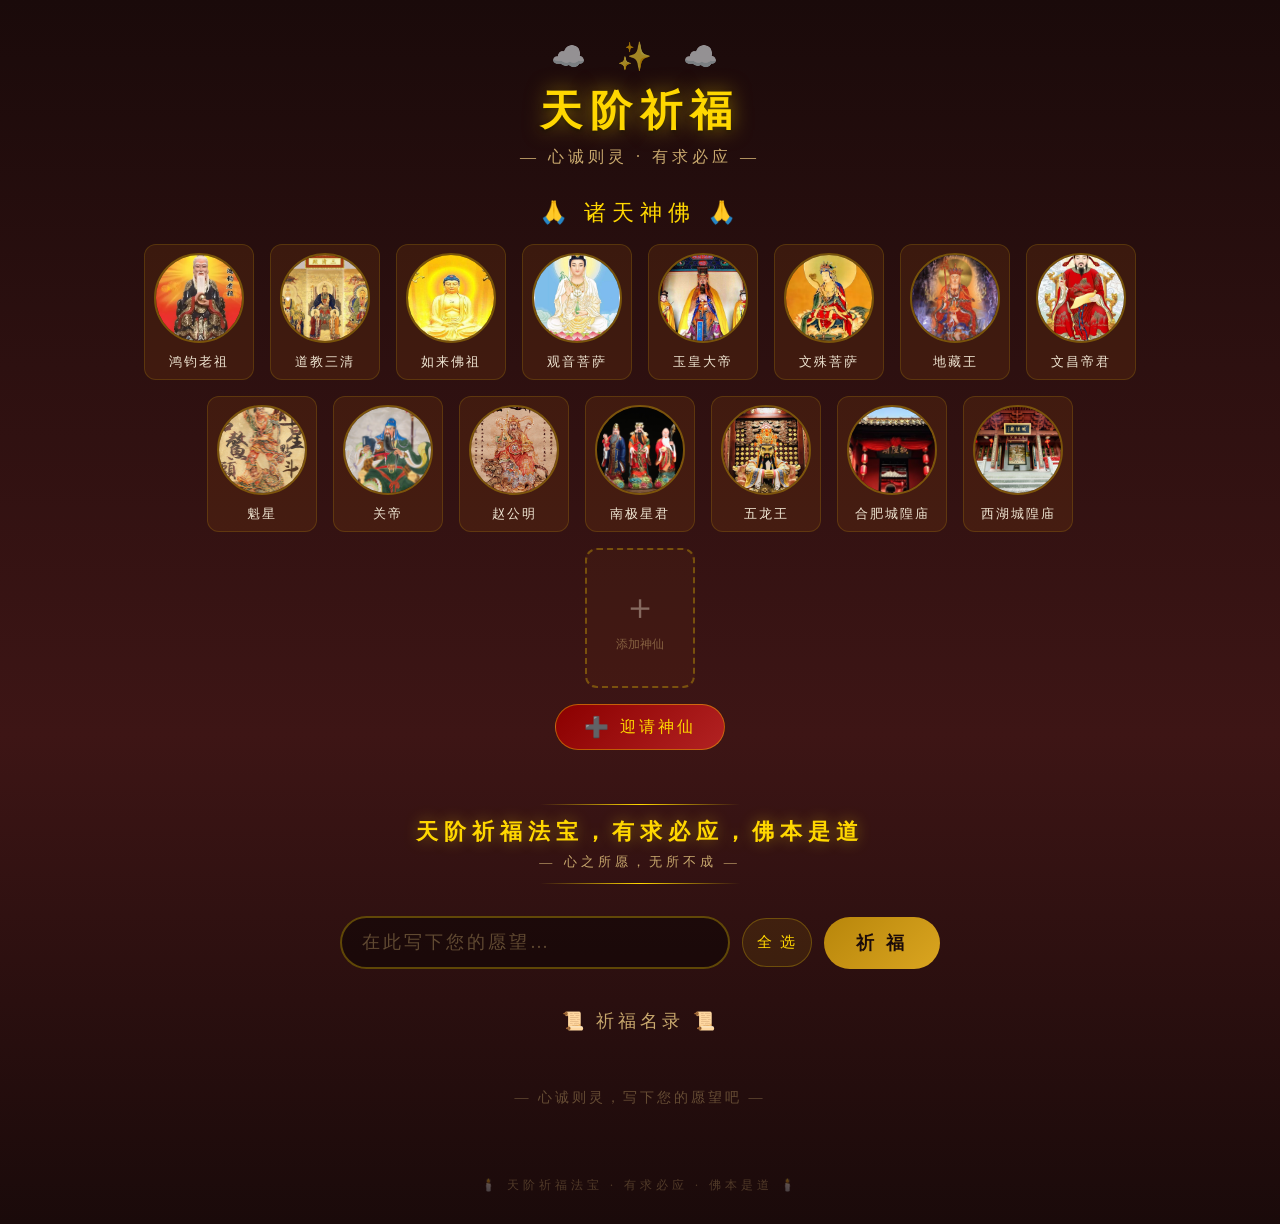
==== 祈福天阶法宝/index.html @ 5a64a325 "feat: 天阶祈福法宝——多选神仙祈福网页" ====
<!DOCTYPE html>
<html lang="zh-CN">
<head>
<meta charset="UTF-8">
<meta name="viewport" content="width=device-width, initial-scale=1.0">
<title>天阶祈福法宝</title>
<style>
  * { margin: 0; padding: 0; box-sizing: border-box; }

  body {
    background: linear-gradient(180deg, #1a0a0a 0%, #2d1010 30%, #3d1515 60%, #1a0a0a 100%);
    min-height: 100vh;
    font-family: "STSong", "SimSun", "KaiTi", "STKaiti", "Microsoft YaHei", serif;
    color: #f0e6d3;
    padding: 20px;
  }

  /* ====== 顶部装饰 ====== */
  .header-decoration {
    text-align: center;
    padding: 20px 0 10px;
  }
  .header-decoration .cloud {
    font-size: 28px;
    letter-spacing: 12px;
    opacity: 0.6;
    animation: cloudFloat 3s ease-in-out infinite;
  }
  @keyframes cloudFloat {
    0%, 100% { opacity: 0.4; transform: translateY(0); }
    50% { opacity: 0.8; transform: translateY(-6px); }
  }

  /* ====== 页面标题 ====== */
  .main-title {
    text-align: center;
    font-size: 42px;
    font-weight: bold;
    color: #ffd700;
    text-shadow: 0 0 20px rgba(255, 215, 0, 0.5), 0 2px 4px rgba(0,0,0,0.6);
    letter-spacing: 8px;
    margin-bottom: 8px;
  }
  .sub-title {
    text-align: center;
    font-size: 16px;
    color: #c9a96e;
    letter-spacing: 4px;
    margin-bottom: 30px;
  }

  /* ====== 神仙区域 ====== */
  .deity-section {
    max-width: 1100px;
    margin: 0 auto 30px;
  }
  .deity-section h2 {
    text-align: center;
    font-size: 22px;
    color: #ffd700;
    letter-spacing: 6px;
    margin-bottom: 16px;
    font-weight: normal;
  }

  .deity-row {
    display: flex;
    flex-wrap: wrap;
    justify-content: center;
    gap: 16px;
    margin-bottom: 16px;
  }

  .deity-card {
    width: 110px;
    text-align: center;
    cursor: pointer;
    transition: transform 0.3s, box-shadow 0.3s;
    border-radius: 12px;
    padding: 8px;
    background: rgba(139, 69, 19, 0.2);
    border: 1px solid rgba(255, 215, 0, 0.15);
  }
  .deity-card:hover {
    transform: translateY(-6px);
    box-shadow: 0 8px 25px rgba(255, 215, 0, 0.35);
    border-color: rgba(255, 215, 0, 0.5);
  }
  .deity-card.selected {
    border-color: #ffd700;
    box-shadow: 0 0 20px rgba(255, 215, 0, 0.6);
    background: rgba(255, 215, 0, 0.1);
  }
  .deity-card img {
    width: 90px;
    height: 90px;
    object-fit: cover;
    border-radius: 50%;
    border: 2px solid rgba(255, 215, 0, 0.3);
  }
  .deity-card .deity-name {
    margin-top: 6px;
    font-size: 13px;
    color: #f0e6d3;
    letter-spacing: 2px;
  }

  /* 用户添加的神仙卡片 */
  .deity-card.user-added img {
    border-color: rgba(255, 165, 0, 0.5);
  }
  .deity-card.user-added .deity-name {
    color: #ffa500;
  }

  /* 占位卡片 */
  .deity-card.placeholder {
    border: 2px dashed rgba(255, 215, 0, 0.3);
    background: rgba(139, 69, 19, 0.1);
    display: flex;
    flex-direction: column;
    align-items: center;
    justify-content: center;
    cursor: default;
    min-height: 140px;
  }
  .deity-card.placeholder .placeholder-icon {
    font-size: 36px;
    opacity: 0.4;
  }
  .deity-card.placeholder .placeholder-text {
    font-size: 12px;
    color: #c9a96e;
    margin-top: 4px;
    opacity: 0.5;
  }

  /* ====== 添加按钮 ====== */
  .add-btn-wrapper {
    text-align: center;
    margin: 16px 0 10px;
  }
  .btn-add-deity {
    display: inline-flex;
    align-items: center;
    gap: 8px;
    padding: 10px 28px;
    background: linear-gradient(135deg, #8b0000, #b22222);
    color: #ffd700;
    border: 1px solid rgba(255, 215, 0, 0.4);
    border-radius: 25px;
    font-size: 16px;
    cursor: pointer;
    letter-spacing: 3px;
    transition: all 0.3s;
    font-family: inherit;
  }
  .btn-add-deity:hover {
    background: linear-gradient(135deg, #b22222, #dc143c);
    box-shadow: 0 4px 20px rgba(255, 69, 0, 0.4);
    transform: translateY(-2px);
  }
  .btn-add-deity .btn-icon {
    font-size: 20px;
  }

  /* 删除用户神仙的按钮 */
  .btn-remove-deity {
    display: block;
    margin: 4px auto 0;
    padding: 2px 10px;
    background: rgba(139, 0, 0, 0.5);
    color: #c9a96e;
    border: 1px solid rgba(139, 0, 0, 0.3);
    border-radius: 10px;
    font-size: 11px;
    cursor: pointer;
    font-family: inherit;
    letter-spacing: 1px;
    transition: all 0.2s;
  }
  .btn-remove-deity:hover {
    background: rgba(139, 0, 0, 0.8);
    color: #ff6b6b;
  }

  /* ====== 分割线文字 ====== */
  .divider-section {
    text-align: center;
    padding: 24px 0 20px;
    position: relative;
  }
  .divider-line {
    width: 200px;
    height: 1px;
    background: linear-gradient(90deg, transparent, #ffd700, transparent);
    margin: 0 auto 12px;
  }
  .divider-text {
    font-weight: bold;
    font-size: 22px;
    color: #ffd700;
    letter-spacing: 6px;
    text-shadow: 0 0 15px rgba(255, 215, 0, 0.4);
  }
  .divider-sub {
    margin-top: 6px;
    font-size: 13px;
    color: #c9a96e;
    letter-spacing: 4px;
  }

  /* ====== 祈福输入区域 ====== */
  .wish-section {
    max-width: 600px;
    margin: 0 auto 30px;
    text-align: center;
  }
  .wish-input-row {
    display: flex;
    gap: 12px;
    align-items: center;
  }
  .wish-input {
    flex: 1;
    padding: 14px 20px;
    font-size: 18px;
    border: 2px solid rgba(255, 215, 0, 0.3);
    border-radius: 30px;
    background: rgba(0, 0, 0, 0.4);
    color: #ffd700;
    outline: none;
    font-family: inherit;
    letter-spacing: 3px;
    transition: border-color 0.3s, box-shadow 0.3s;
  }
  .wish-input::placeholder {
    color: rgba(201, 169, 110, 0.4);
    letter-spacing: 3px;
  }
  .wish-input:focus {
    border-color: #ffd700;
    box-shadow: 0 0 20px rgba(255, 215, 0, 0.25);
  }
  .btn-submit {
    padding: 14px 32px;
    background: linear-gradient(135deg, #b8860b, #daa520);
    color: #1a0a0a;
    border: none;
    border-radius: 30px;
    font-size: 18px;
    font-weight: bold;
    cursor: pointer;
    letter-spacing: 4px;
    font-family: inherit;
    transition: all 0.3s;
    white-space: nowrap;
  }
  .btn-submit:hover {
    background: linear-gradient(135deg, #daa520, #ffd700);
    box-shadow: 0 4px 20px rgba(255, 215, 0, 0.5);
    transform: translateY(-2px);
  }

  /* 选中的神仙标签 */
  .selected-deity-tags {
    display: flex;
    flex-wrap: wrap;
    justify-content: center;
    gap: 8px;
    margin-top: 10px;
  }
  .selected-deity-tag {
    display: inline-flex;
    align-items: center;
    gap: 6px;
    padding: 5px 14px;
    background: rgba(255, 215, 0, 0.1);
    border: 1px solid rgba(255, 215, 0, 0.3);
    border-radius: 20px;
    font-size: 13px;
    color: #ffd700;
    letter-spacing: 2px;
  }
  .selected-deity-tag .clear-deity {
    cursor: pointer;
    font-size: 16px;
    line-height: 1;
    opacity: 0.6;
    transition: opacity 0.2s;
  }
  .selected-deity-tag .clear-deity:hover {
    opacity: 1;
  }

  /* 全选按钮 */
  .btn-select-all {
    padding: 14px 14px;
    background: rgba(255, 215, 0, 0.08);
    color: #ffd700;
    border: 1px solid rgba(255, 215, 0, 0.25);
    border-radius: 30px;
    font-size: 15px;
    cursor: pointer;
    letter-spacing: 2px;
    font-family: inherit;
    transition: all 0.3s;
    white-space: nowrap;
  }
  .btn-select-all:hover {
    background: rgba(255, 215, 0, 0.18);
    border-color: #ffd700;
    box-shadow: 0 0 12px rgba(255, 215, 0, 0.25);
  }

  /* ====== 愿望列表 ====== */
  .wish-list-section {
    max-width: 700px;
    margin: 0 auto;
  }
  .wish-list-section h2 {
    text-align: center;
    font-size: 18px;
    color: #c9a96e;
    letter-spacing: 4px;
    margin-bottom: 16px;
    font-weight: normal;
  }
  .wish-list {
    list-style: none;
  }
  .wish-item {
    display: flex;
    align-items: center;
    gap: 12px;
    padding: 14px 18px;
    margin-bottom: 10px;
    background: rgba(139, 69, 19, 0.15);
    border: 1px solid rgba(255, 215, 0, 0.1);
    border-radius: 12px;
    transition: all 0.3s;
    animation: fadeInUp 0.4s ease-out;
  }
  @keyframes fadeInUp {
    from { opacity: 0; transform: translateY(20px); }
    to   { opacity: 1; transform: translateY(0); }
  }
  .wish-item:hover {
    background: rgba(139, 69, 19, 0.25);
    border-color: rgba(255, 215, 0, 0.3);
  }
  .wish-item .wish-deity-img {
    width: 36px;
    height: 36px;
    border-radius: 50%;
    object-fit: cover;
    border: 1px solid rgba(255, 215, 0, 0.3);
    flex-shrink: 0;
  }
  .wish-item .wish-text {
    flex: 1;
    font-size: 16px;
    letter-spacing: 2px;
    color: #f0e6d3;
  }
  .wish-item .wish-time {
    font-size: 11px;
    color: rgba(201, 169, 110, 0.5);
    letter-spacing: 1px;
    white-space: nowrap;
  }
  .wish-item .btn-delete-wish {
    background: none;
    border: none;
    color: rgba(201, 169, 110, 0.4);
    cursor: pointer;
    font-size: 16px;
    padding: 4px;
    transition: color 0.2s;
    font-family: inherit;
  }
  .wish-item .btn-delete-wish:hover {
    color: #ff6b6b;
  }

  .empty-hint {
    text-align: center;
    color: rgba(201, 169, 110, 0.4);
    font-size: 14px;
    letter-spacing: 3px;
    padding: 40px 0;
  }

  /* ====== 底部 ====== */
  .footer-decoration {
    text-align: center;
    padding: 30px 0 10px;
    color: rgba(201, 169, 110, 0.3);
    font-size: 12px;
    letter-spacing: 4px;
  }

  /* 隐藏的文件输入 */
  #deityImageInput { display: none; }

  /* 响应式 */
  @media (max-width: 600px) {
    .main-title { font-size: 28px; letter-spacing: 4px; }
    .deity-card { width: 80px; }
    .deity-card img { width: 64px; height: 64px; }
    .wish-input-row { flex-direction: column; }
    .btn-select-all { width: 100%; }
    .btn-submit { width: 100%; }
    .divider-text { font-size: 16px; letter-spacing: 3px; }
  }
</style>
</head>
<body>

<!-- 顶部装饰 -->
<div class="header-decoration">
  <div class="cloud">☁️ ✨ ☁️</div>
</div>

<!-- 标题 -->
<h1 class="main-title">天阶祈福</h1>
<p class="sub-title">— 心诚则灵 · 有求必应 —</p>

<!-- 神仙区域 -->
<div class="deity-section">
  <h2>🙏 诸天神佛 🙏</h2>
  <div class="deity-row" id="defaultDeityRow">
    <!-- JS动态生成默认神仙列表 -->
  </div>
  <div class="deity-row" id="userDeityRow">
    <!-- 用户添加的神仙在这行 -->
    <!-- 占位卡片 -->
    <div class="deity-card placeholder" id="addPlaceholder" onclick="document.getElementById('deityImageInput').click()">
      <div class="placeholder-icon">＋</div>
      <div class="placeholder-text">添加神仙</div>
    </div>
  </div>
  <div class="add-btn-wrapper">
    <button class="btn-add-deity" onclick="document.getElementById('deityImageInput').click()">
      <span class="btn-icon">➕</span> 迎请神仙
    </button>
    <input type="file" id="deityImageInput" accept="image/*" onchange="addUserDeity(event)">
  </div>
</div>

<!-- 分割线 -->
<div class="divider-section">
  <div class="divider-line"></div>
  <div class="divider-text">天阶祈福法宝，有求必应，佛本是道</div>
  <div class="divider-sub">— 心之所愿，无所不成 —</div>
  <div class="divider-line" style="margin-top:12px;"></div>
</div>

<!-- 祈福输入 -->
<div class="wish-section">
  <div class="wish-input-row">
    <input type="text" class="wish-input" id="wishInput" placeholder="在此写下您的愿望…" maxlength="200" autocomplete="off">
    <button class="btn-select-all" onclick="selectAllDeities()" title="全选所有神仙">全 选</button>
    <button class="btn-submit" onclick="submitWish()">祈 福</button>
  </div>
  <div class="selected-deity-tags" id="selectedDeityTags"></div>
</div>

<!-- 愿望列表 -->
<div class="wish-list-section">
  <h2>📜 祈福名录 📜</h2>
  <ul class="wish-list" id="wishList"></ul>
  <div class="empty-hint" id="emptyHint">— 心诚则灵，写下您的愿望吧 —</div>
</div>

<!-- 底部 -->
<div class="footer-decoration">
  🕯️ 天阶祈福法宝 · 有求必应 · 佛本是道 🕯️
</div>

<script>
// ====== 数据 ======
const defaultDeities = [
  { name: '鸿钧老祖', file: '鸿钧老祖.webp' },
  { name: '道教三清', file: '道教三清.jpg' },
  { name: '如来佛祖', file: '如来佛祖.jpg' },
  { name: '观音菩萨', file: '观音菩萨.jpg' },
  { name: '玉皇大帝', file: '玉皇大帝.jpg' },
  { name: '文殊菩萨', file: '文殊菩萨.webp' },
  { name: '地藏王',   file: '地藏王.jpg' },
  { name: '文昌帝君', file: '文昌帝君.webp' },
  { name: '魁星',     file: '魁星.jpeg' },
  { name: '关帝',     file: '关帝.jpg' },
  { name: '赵公明',   file: '赵公明.jpg' },
  { name: '南极星君', file: '南极星君.jpg' },
  { name: '五龙王',   file: '五龙王.jpeg' },
  { name: '合肥城隍庙', file: '合肥城隍庙.jpg' },
  { name: '西湖城隍庙', file: '西湖城隍庙.jpg' },
];

let selectedDeities = []; // 当前选中的神仙列表 [{ name, imgSrc, isUser }]

// 从 localStorage 加载
function loadUserDeities() {
  try { return JSON.parse(localStorage.getItem('userDeities') || '[]'); } catch(e) { return []; }
}
function saveUserDeities(data) { localStorage.setItem('userDeities', JSON.stringify(data)); }
function loadWishes() {
  try { return JSON.parse(localStorage.getItem('wishes') || '[]'); } catch(e) { return []; }
}
function saveWishes(data) { localStorage.setItem('wishes', JSON.stringify(data)); }

// ====== 渲染默认神仙 ======
// 图片缓存版本号 — 图片更新后改这个数字即可刷新缓存
const IMG_CACHE_VERSION = '20260629c';

function isDeitySelected(name) {
  return selectedDeities.some(s => s.name === name);
}

function renderDefaultDeities() {
  const row = document.getElementById('defaultDeityRow');
  row.innerHTML = defaultDeities.map((d, i) => `
    <div class="deity-card${isDeitySelected(d.name) ? ' selected' : ''}"
         onclick="toggleDeity('${d.name}', '${d.file}', false)"
         title="${d.name}">
      <img src="${d.file}?v=${IMG_CACHE_VERSION}" alt="${d.name}" onerror="this.style.display='none';this.nextElementSibling.style.display='block';">
      <div style="display:none;width:90px;height:90px;border-radius:50%;background:rgba(139,69,19,0.2);line-height:90px;text-align:center;font-size:24px;">🙏</div>
      <div class="deity-name">${d.name}</div>
    </div>
  `).join('');
}

// ====== 渲染用户神仙 ======
function renderUserDeities() {
  const userDeities = loadUserDeities();
  const row = document.getElementById('userDeityRow');
  let html = userDeities.map((d, i) => `
    <div class="deity-card user-added${isDeitySelected(d.name) ? ' selected' : ''}"
         onclick="toggleDeity('${escapeHtml(d.name)}', '${d.imgSrc}', true)"
         title="${escapeHtml(d.name)}">
      <img src="${d.imgSrc}" alt="${escapeHtml(d.name)}">
      <div class="deity-name">${escapeHtml(d.name)}</div>
      <button class="btn-remove-deity" onclick="event.stopPropagation();removeUserDeity(${i})">移除</button>
    </div>
  `).join('');

  // 占位卡片
  html += `
    <div class="deity-card placeholder" id="addPlaceholder" onclick="document.getElementById('deityImageInput').click()">
      <div class="placeholder-icon">＋</div>
      <div class="placeholder-text">添加神仙</div>
    </div>
  `;

  row.innerHTML = html;
}

function escapeHtml(str) {
  const div = document.createElement('div');
  div.textContent = str;
  return div.innerHTML;
}

// ====== 选中/取消神仙（多选切换） ======
function toggleDeity(name, imgSrc, isUser) {
  const idx = selectedDeities.findIndex(s => s.name === name);
  if (idx >= 0) {
    selectedDeities.splice(idx, 1);
  } else {
    selectedDeities.push({ name, imgSrc, isUser });
  }
  updateSelectionUI();
}

function updateSelectionUI() {
  renderDefaultDeities();
  renderUserDeities();
  const container = document.getElementById('selectedDeityTags');
  if (selectedDeities.length === 0) {
    container.innerHTML = '';
    return;
  }
  container.innerHTML = selectedDeities.map((s, i) => `
    <span class="selected-deity-tag">
      向 <strong>${escapeHtml(s.name)}</strong> 祈福
      <span class="clear-deity" onclick="removeSelection(${i})">✕</span>
    </span>
  `).join('');
}

function removeSelection(index) {
  selectedDeities.splice(index, 1);
  updateSelectionUI();
}

function clearSelection() {
  selectedDeities = [];
  updateSelectionUI();
}

// ====== 全选 ======
function selectAllDeities() {
  const userDeities = loadUserDeities();
  // 收集所有神仙
  const all = [
    ...defaultDeities.map(d => ({ name: d.name, imgSrc: d.file, isUser: false })),
    ...userDeities.map(d => ({ name: d.name, imgSrc: d.imgSrc, isUser: true }))
  ];
  // 如果已全选则取消全选
  if (selectedDeities.length === all.length) {
    selectedDeities = [];
  } else {
    selectedDeities = all;
  }
  updateSelectionUI();
}

// ====== 添加用户神仙 ======
function addUserDeity(event) {
  const file = event.target.files[0];
  if (!file) return;

  const reader = new FileReader();
  reader.onload = function(e) {
    const name = prompt('请输入神仙名号：', file.name.replace(/\.[^.]+$/, ''));
    if (!name || !name.trim()) return;

    const userDeities = loadUserDeities();
    userDeities.push({ name: name.trim(), imgSrc: e.target.result });
    saveUserDeities(userDeities);
    renderUserDeities();
  };
  reader.readAsDataURL(file);
  event.target.value = ''; // 清空以便重复选同一文件
}

// ====== 移除用户神仙 ======
function removeUserDeity(index) {
  const userDeities = loadUserDeities();
  const removed = userDeities[index];
  userDeities.splice(index, 1);
  saveUserDeities(userDeities);

  // 如果移除的是当前选中的，取消选中
  if (removed) {
    selectedDeities = selectedDeities.filter(s => s.name !== removed.name);
  }

  renderUserDeities();
  updateSelectionUI();
}

// ====== 提交愿望 ======
function submitWish() {
  const input = document.getElementById('wishInput');
  const text = input.value.trim();
  if (!text) {
    input.focus();
    input.style.borderColor = '#ff6b6b';
    setTimeout(() => { input.style.borderColor = ''; }, 800);
    return;
  }

  const wishes = loadWishes();
  wishes.unshift({
    id: Date.now(),
    text: text,
    deities: selectedDeities.length > 0 ? selectedDeities.map(s => ({ name: s.name, imgSrc: s.imgSrc })) : null,
    time: new Date().toLocaleString('zh-CN', { month:'numeric', day:'numeric', hour:'2-digit', minute:'2-digit' })
  });
  saveWishes(wishes);
  renderWishes();
  input.value = '';
  input.focus();
}

// ====== 渲染愿望列表 ======
function renderWishes() {
  const wishes = loadWishes();
  const list = document.getElementById('wishList');
  const hint = document.getElementById('emptyHint');

  if (wishes.length === 0) {
    list.innerHTML = '';
    hint.style.display = 'block';
    return;
  }

  hint.style.display = 'none';
  list.innerHTML = wishes.map((w, i) => {
    // 兼容旧数据（deity 单数）和新数据（deities 复数）
    const deityList = w.deities || (w.deity ? [w.deity] : []);
    return `
    <li class="wish-item">
      ${deityList.length > 0
        ? deityList.map(d => `<img class="wish-deity-img" src="${d.imgSrc}" alt="${escapeHtml(d.name)}" title="向${escapeHtml(d.name)}祈福" onerror="this.style.display='none';">`).join('')
        : `<span style="font-size:20px;flex-shrink:0;">🙏</span>`}
      <span class="wish-text">${escapeHtml(w.text)}</span>
      <span class="wish-time">${w.time}</span>
      <button class="btn-delete-wish" onclick="deleteWish(${w.id})" title="删除">✕</button>
    </li>
  `}).join('');
}

// ====== 删除愿望 ======
function deleteWish(id) {
  let wishes = loadWishes();
  wishes = wishes.filter(w => w.id !== id);
  saveWishes(wishes);
  renderWishes();
}

// ====== 键盘提交 ======
document.getElementById('wishInput').addEventListener('keydown', function(e) {
  if (e.key === 'Enter') submitWish();
});

// ====== 初始化 ======
renderDefaultDeities();
renderUserDeities();
renderWishes();
</script>

</body>
</html>
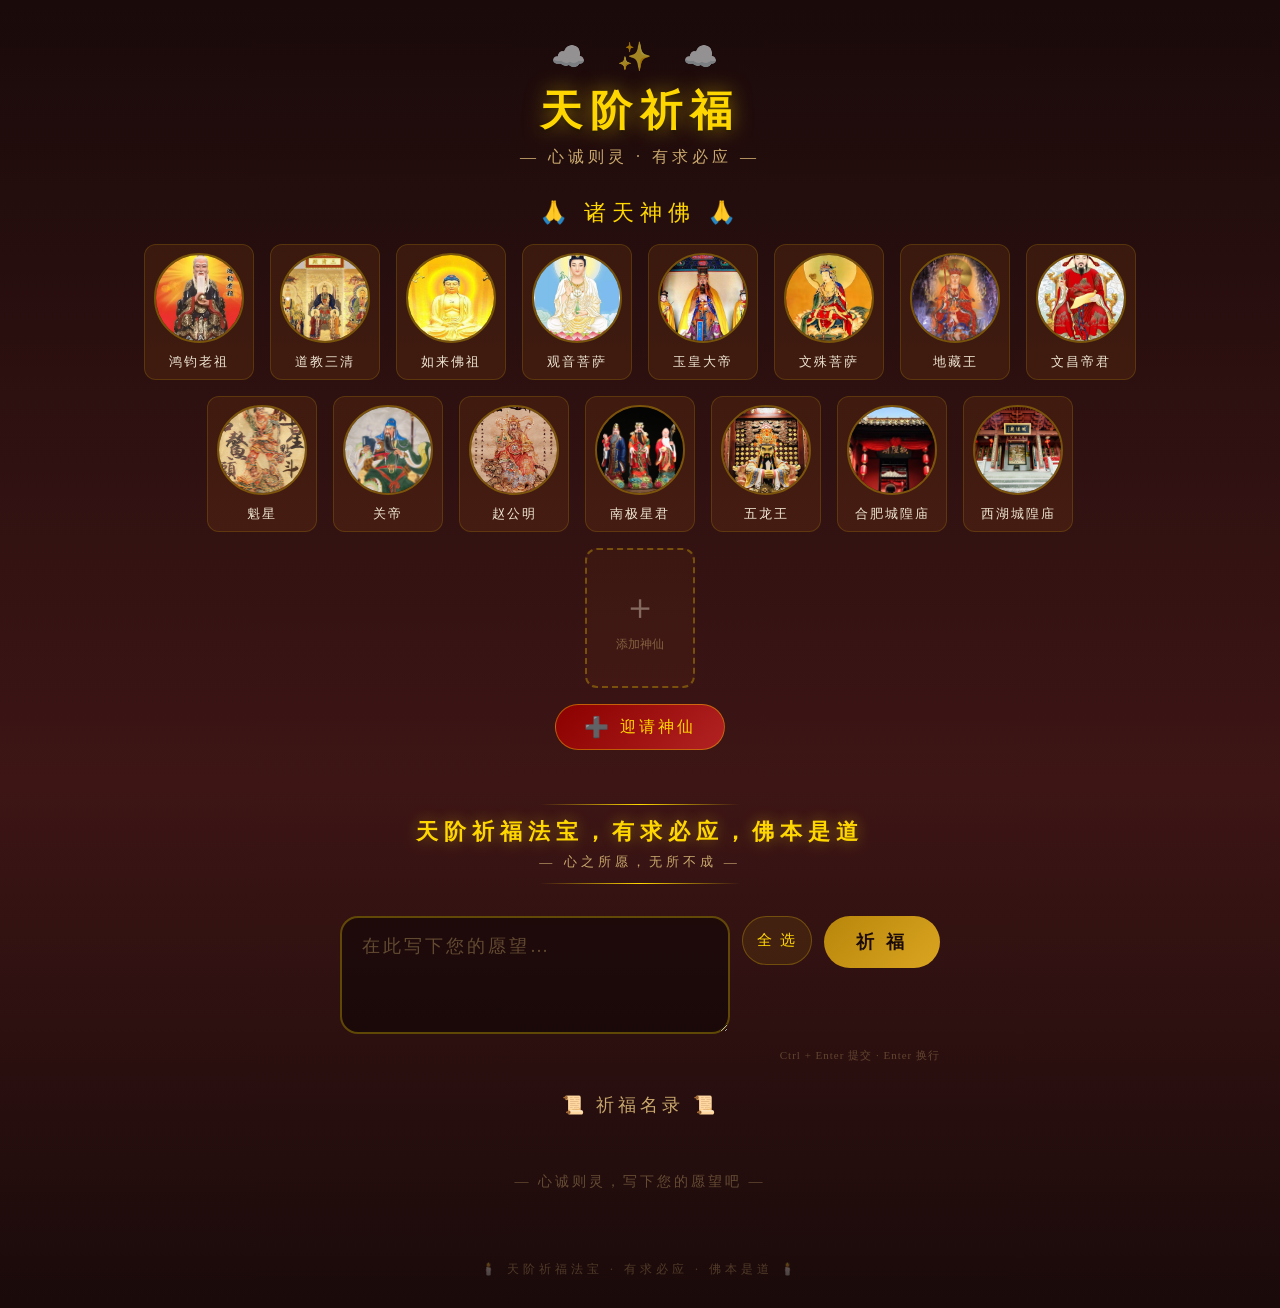
==== commit 9e1a8908: "feat: 愿望输入支持多行换行，Enter换行 Ctrl+Enter提交" ====
--- a/祈福天阶法宝/index.html
+++ b/祈福天阶法宝/index.html
@@ -219,20 +219,23 @@
   .wish-input-row {
     display: flex;
     gap: 12px;
-    align-items: center;
+    align-items: flex-start;
   }
   .wish-input {
     flex: 1;
     padding: 14px 20px;
     font-size: 18px;
     border: 2px solid rgba(255, 215, 0, 0.3);
-    border-radius: 30px;
+    border-radius: 18px;
     background: rgba(0, 0, 0, 0.4);
     color: #ffd700;
     outline: none;
     font-family: inherit;
     letter-spacing: 3px;
     transition: border-color 0.3s, box-shadow 0.3s;
+    resize: vertical;
+    min-height: 56px;
+    line-height: 1.6;
   }
   .wish-input::placeholder {
     color: rgba(201, 169, 110, 0.4);
@@ -331,7 +334,7 @@
   }
   .wish-item {
     display: flex;
-    align-items: center;
+    align-items: flex-start;
     gap: 12px;
     padding: 14px 18px;
     margin-bottom: 10px;
@@ -362,6 +365,8 @@
     font-size: 16px;
     letter-spacing: 2px;
     color: #f0e6d3;
+    white-space: pre-wrap;
+    word-break: break-word;
   }
   .wish-item .wish-time {
     font-size: 11px;
@@ -459,11 +464,12 @@
 <!-- 祈福输入 -->
 <div class="wish-section">
   <div class="wish-input-row">
-    <input type="text" class="wish-input" id="wishInput" placeholder="在此写下您的愿望…" maxlength="200" autocomplete="off">
+    <textarea class="wish-input" id="wishInput" placeholder="在此写下您的愿望…" maxlength="500" rows="3" autocomplete="off"></textarea>
     <button class="btn-select-all" onclick="selectAllDeities()" title="全选所有神仙">全 选</button>
     <button class="btn-submit" onclick="submitWish()">祈 福</button>
   </div>
   <div class="selected-deity-tags" id="selectedDeityTags"></div>
+  <div style="text-align:right;margin-top:4px;font-size:11px;color:rgba(201,169,110,0.35);letter-spacing:1px;">Ctrl + Enter 提交 · Enter 换行</div>
 </div>
 
 <!-- 愿望列表 -->
@@ -711,9 +717,12 @@
   renderWishes();
 }
 
-// ====== 键盘提交 ======
+// ====== 键盘提交（Ctrl+Enter 提交，Enter 换行） ======
 document.getElementById('wishInput').addEventListener('keydown', function(e) {
-  if (e.key === 'Enter') submitWish();
+  if (e.key === 'Enter' && (e.ctrlKey || e.metaKey)) {
+    e.preventDefault();
+    submitWish();
+  }
 });
 
 // ====== 初始化 ======
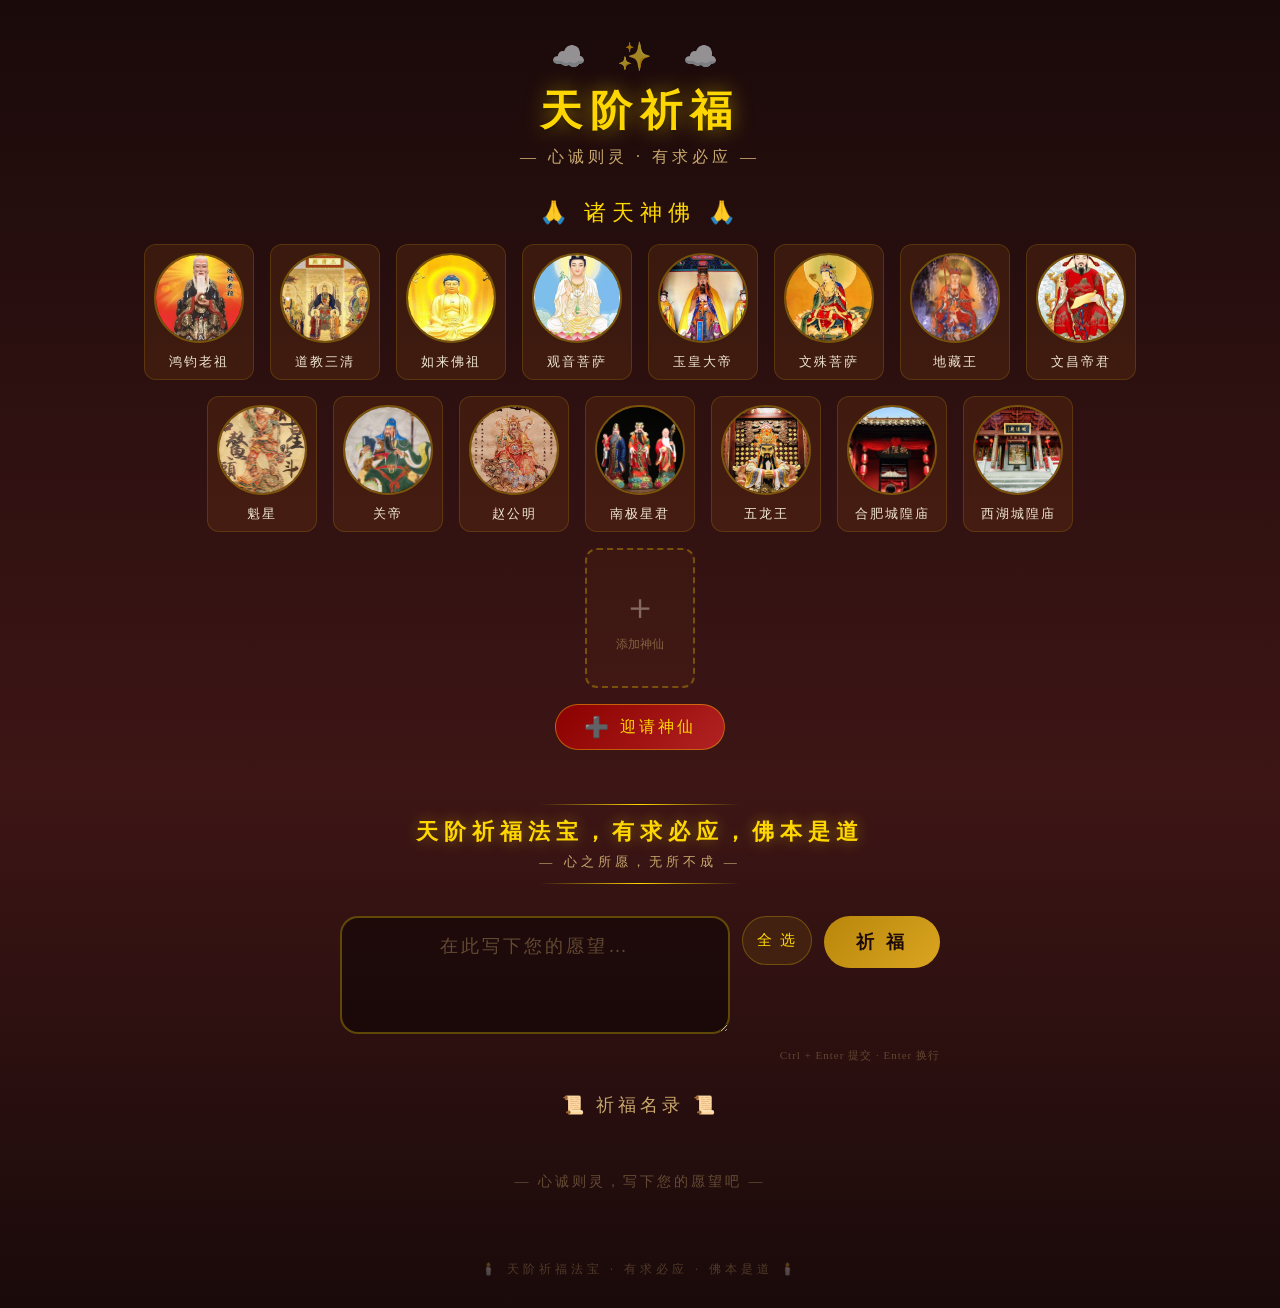
==== commit 6d7fff4b: "style: 输入框居中，愿望列表文字左对齐防溢出" ====
--- a/祈福天阶法宝/index.html
+++ b/祈福天阶法宝/index.html
@@ -236,6 +236,7 @@
     resize: vertical;
     min-height: 56px;
     line-height: 1.6;
+    text-align: center;
   }
   .wish-input::placeholder {
     color: rgba(201, 169, 110, 0.4);
@@ -367,6 +368,9 @@
     color: #f0e6d3;
     white-space: pre-wrap;
     word-break: break-word;
+    overflow-wrap: break-word;
+    text-align: left;
+    min-width: 0;
   }
   .wish-item .wish-time {
     font-size: 11px;
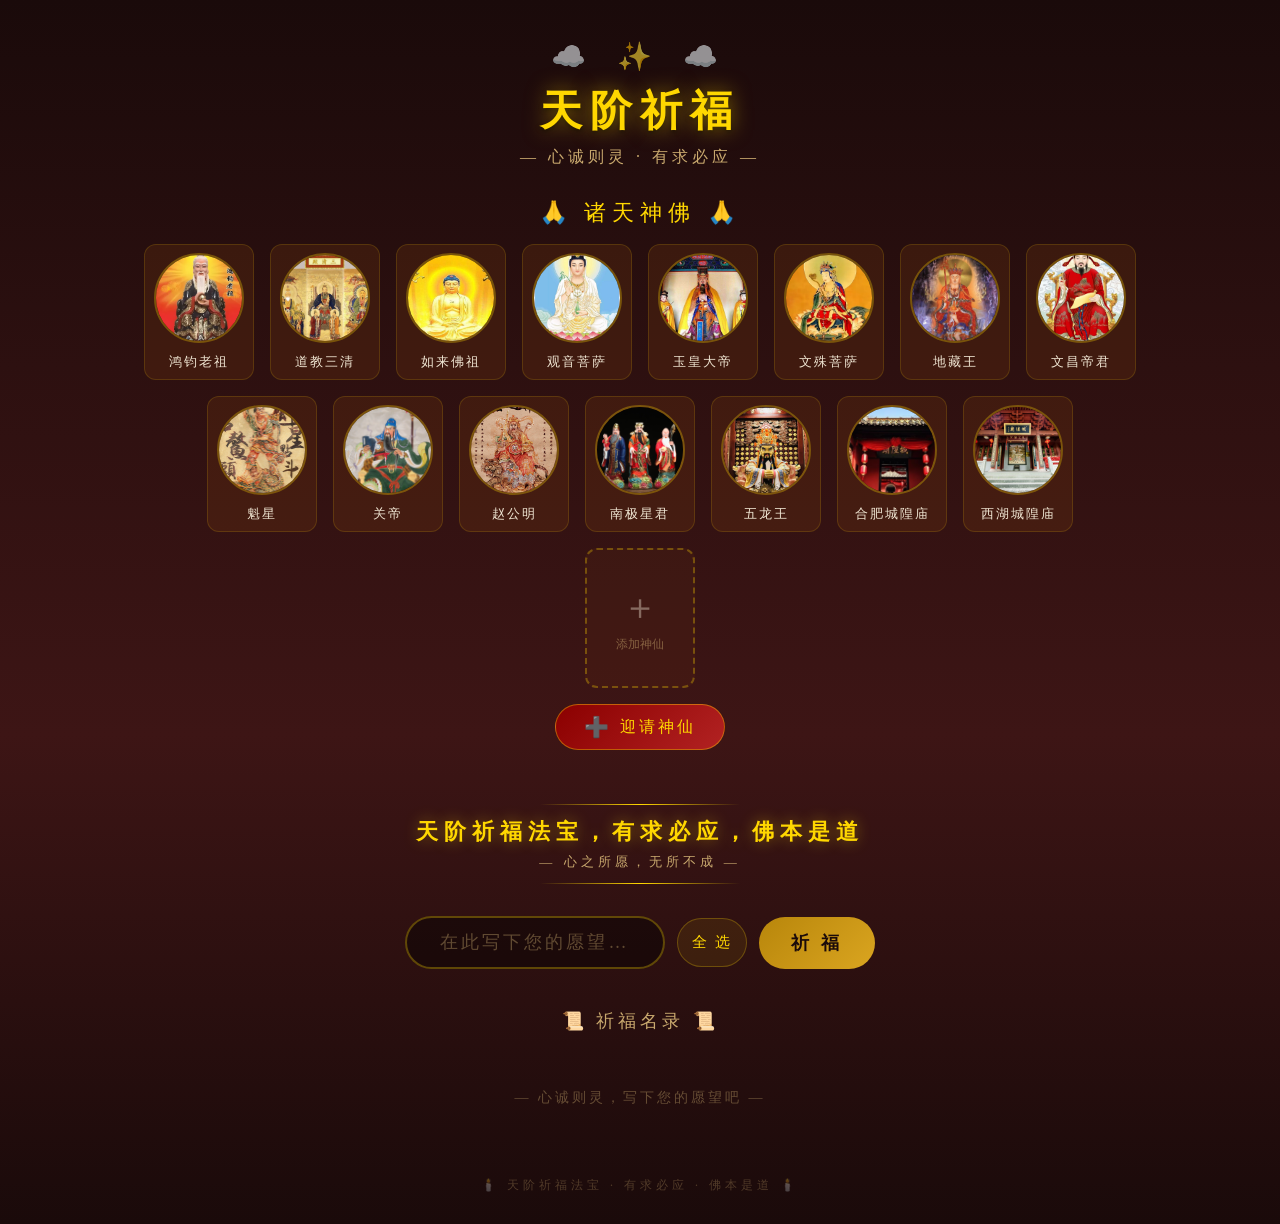
==== commit 90dd4058: "style: 改回单行输入框，居中布局" ====
--- a/祈福天阶法宝/index.html
+++ b/祈福天阶法宝/index.html
@@ -219,23 +219,21 @@
   .wish-input-row {
     display: flex;
     gap: 12px;
-    align-items: flex-start;
+    align-items: center;
+    justify-content: center;
   }
   .wish-input {
-    flex: 1;
+    max-width: 400px;
     padding: 14px 20px;
     font-size: 18px;
     border: 2px solid rgba(255, 215, 0, 0.3);
-    border-radius: 18px;
+    border-radius: 30px;
     background: rgba(0, 0, 0, 0.4);
     color: #ffd700;
     outline: none;
     font-family: inherit;
     letter-spacing: 3px;
     transition: border-color 0.3s, box-shadow 0.3s;
-    resize: vertical;
-    min-height: 56px;
-    line-height: 1.6;
     text-align: center;
   }
   .wish-input::placeholder {
@@ -468,12 +466,11 @@
 <!-- 祈福输入 -->
 <div class="wish-section">
   <div class="wish-input-row">
-    <textarea class="wish-input" id="wishInput" placeholder="在此写下您的愿望…" maxlength="500" rows="3" autocomplete="off"></textarea>
+    <input type="text" class="wish-input" id="wishInput" placeholder="在此写下您的愿望…" maxlength="200" autocomplete="off">
     <button class="btn-select-all" onclick="selectAllDeities()" title="全选所有神仙">全 选</button>
     <button class="btn-submit" onclick="submitWish()">祈 福</button>
   </div>
   <div class="selected-deity-tags" id="selectedDeityTags"></div>
-  <div style="text-align:right;margin-top:4px;font-size:11px;color:rgba(201,169,110,0.35);letter-spacing:1px;">Ctrl + Enter 提交 · Enter 换行</div>
 </div>
 
 <!-- 愿望列表 -->
@@ -721,12 +718,9 @@
   renderWishes();
 }
 
-// ====== 键盘提交（Ctrl+Enter 提交，Enter 换行） ======
+// ====== 键盘提交 ======
 document.getElementById('wishInput').addEventListener('keydown', function(e) {
-  if (e.key === 'Enter' && (e.ctrlKey || e.metaKey)) {
-    e.preventDefault();
-    submitWish();
-  }
+  if (e.key === 'Enter') submitWish();
 });
 
 // ====== 初始化 ======
